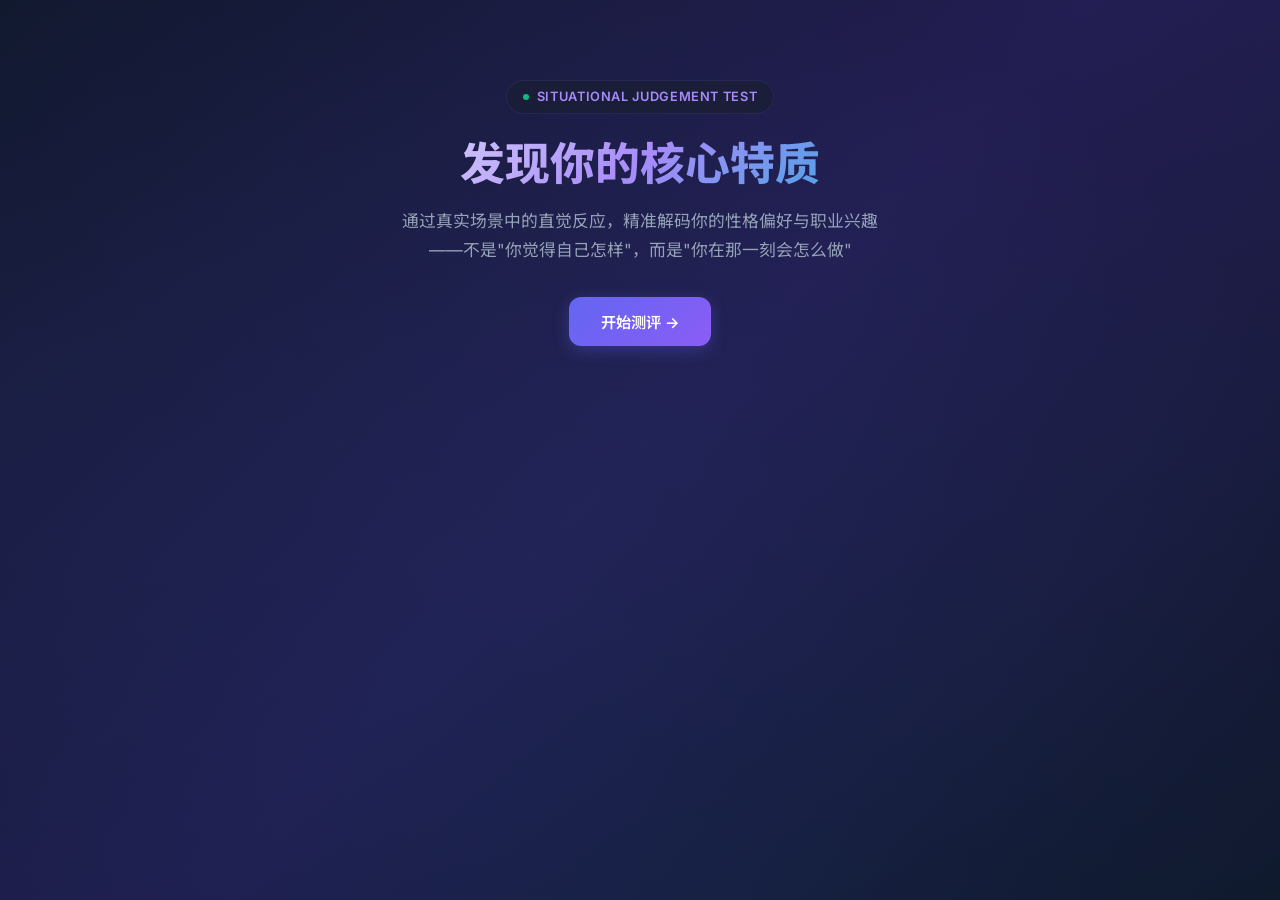
==== frontend/index.html @ df7fa260 "Phase 2/3: Frontend implementation and full system integration - Added responsive dark-themed UI (in" ====
<!DOCTYPE html>
<html lang="zh-CN">
<head>
    <meta charset="UTF-8">
    <meta name="viewport" content="width=device-width, initial-scale=1.0">
    <meta name="description" content="双核生涯测评引擎 — 基于情境判断的 MBTI + 霍兰德综合测评，专为高中生设计">
    <title>生涯测评 — 双核情境判断测试</title>
    <link rel="stylesheet" href="css/style.css">
</head>
<body>

    <!-- Progress Bar (sticky) -->
    <div class="progress-wrapper" id="progress-wrapper" style="display:none;">
        <div class="progress-bar">
            <div class="progress-bar__track">
                <div class="progress-bar__fill" id="progress-fill" style="width: 0%"></div>
            </div>
            <div class="progress-bar__label">
                <span>答题进度</span>
                <span id="progress-label">0 / 0</span>
            </div>
        </div>
    </div>

    <div class="container">
        <!-- Hero Section -->
        <div class="hero" id="hero">
            <div class="hero__badge">
                <span class="hero__badge-dot"></span>
                Situational Judgement Test
            </div>
            <h1 class="hero__title">发现你的核心特质</h1>
            <p class="hero__subtitle">
                通过真实场景中的直觉反应，精准解码你的性格偏好与职业兴趣——不是"你觉得自己怎样"，而是"你在那一刻会怎么做"
            </p>
            <button class="btn btn--primary" id="btn-start" onclick="startSurvey()">
                开始测评 →
            </button>
        </div>

        <!-- Survey Container (hidden until start) -->
        <div id="survey-container" style="display:none;"></div>
    </div>

    <!-- Scripts -->
    <script src="js/api.js"></script>
    <script src="js/survey_config.js"></script>
    <script>
        let survey;

        async function startSurvey() {
            // Hide hero, show survey
            document.getElementById('hero').style.display = 'none';
            document.getElementById('survey-container').style.display = 'block';
            document.getElementById('progress-wrapper').style.display = 'block';

            // Initialize survey
            survey = new SjtSurvey('survey-container');
            await survey.init();
        }
    </script>
</body>
</html>
---- frontend/css/style.css ----
/* ═══════════════════════════════════════════════════════════════
   SJT Assessment Engine — Design System
   双核生涯测评引擎 — Premium Dark Theme
   ═══════════════════════════════════════════════════════════════ */

/* ── Google Fonts ── */
@import url('https://fonts.googleapis.com/css2?family=Inter:wght@300;400;500;600;700;800&family=Noto+Sans+SC:wght@300;400;500;600;700&display=swap');

/* ── CSS Custom Properties ── */
:root {
    /* Color Palette — Deep Space */
    --bg-primary: #0a0e1a;
    --bg-secondary: #111827;
    --bg-card: #1a1f33;
    --bg-card-hover: #222842;
    --bg-glass: rgba(26, 31, 51, 0.7);

    /* Accent Gradient */
    --accent-1: #6366f1;   /* Indigo */
    --accent-2: #8b5cf6;   /* Violet */
    --accent-3: #a78bfa;   /* Light Violet */
    --accent-4: #06b6d4;   /* Cyan */
    --accent-5: #10b981;   /* Emerald */
    --gradient-primary: linear-gradient(135deg, var(--accent-1), var(--accent-2));
    --gradient-warm: linear-gradient(135deg, #f59e0b, #ef4444);
    --gradient-cool: linear-gradient(135deg, var(--accent-4), var(--accent-5));
    --gradient-hero: linear-gradient(135deg, #0f172a 0%, #1e1b4b 50%, #0f172a 100%);

    /* Text */
    --text-primary: #f1f5f9;
    --text-secondary: #94a3b8;
    --text-muted: #64748b;
    --text-accent: var(--accent-3);

    /* Borders & Shadows */
    --border-subtle: rgba(99, 102, 241, 0.15);
    --border-glow: rgba(99, 102, 241, 0.3);
    --shadow-card: 0 4px 24px rgba(0, 0, 0, 0.3), 0 0 0 1px var(--border-subtle);
    --shadow-glow: 0 0 40px rgba(99, 102, 241, 0.15);
    --shadow-button: 0 4px 16px rgba(99, 102, 241, 0.3);

    /* Spacing & Layout */
    --radius-sm: 8px;
    --radius-md: 12px;
    --radius-lg: 16px;
    --radius-xl: 24px;
    --max-width: 800px;

    /* Transitions */
    --transition-fast: 150ms cubic-bezier(0.4, 0, 0.2, 1);
    --transition-normal: 250ms cubic-bezier(0.4, 0, 0.2, 1);
    --transition-smooth: 400ms cubic-bezier(0.16, 1, 0.3, 1);

    /* Typography */
    --font-sans: 'Inter', 'Noto Sans SC', -apple-system, BlinkMacSystemFont, sans-serif;
    --font-mono: 'JetBrains Mono', 'Fira Code', monospace;
}

/* ── Reset & Base ── */
*,
*::before,
*::after {
    margin: 0;
    padding: 0;
    box-sizing: border-box;
}

html {
    font-size: 16px;
    scroll-behavior: smooth;
    -webkit-font-smoothing: antialiased;
    -moz-osx-font-smoothing: grayscale;
}

body {
    font-family: var(--font-sans);
    background: var(--bg-primary);
    color: var(--text-primary);
    line-height: 1.6;
    min-height: 100vh;
    overflow-x: hidden;
}

/* ── Animated Background ── */
body::before {
    content: '';
    position: fixed;
    top: 0;
    left: 0;
    width: 100%;
    height: 100%;
    background: var(--gradient-hero);
    z-index: -2;
}

body::after {
    content: '';
    position: fixed;
    top: -50%;
    left: -50%;
    width: 200%;
    height: 200%;
    background:
        radial-gradient(ellipse at 20% 50%, rgba(99, 102, 241, 0.08) 0%, transparent 50%),
        radial-gradient(ellipse at 80% 20%, rgba(139, 92, 246, 0.06) 0%, transparent 50%),
        radial-gradient(ellipse at 50% 80%, rgba(6, 182, 212, 0.05) 0%, transparent 50%);
    z-index: -1;
    animation: nebula 30s ease-in-out infinite alternate;
}

@keyframes nebula {
    0% { transform: translate(0, 0) rotate(0deg); }
    100% { transform: translate(-5%, 3%) rotate(3deg); }
}

/* ── Layout ── */
.container {
    max-width: var(--max-width);
    margin: 0 auto;
    padding: 2rem 1.5rem;
}

/* ── Hero Section ── */
.hero {
    text-align: center;
    padding: 3rem 0 2rem;
    position: relative;
}

.hero__badge {
    display: inline-flex;
    align-items: center;
    gap: 0.5rem;
    padding: 0.35rem 1rem;
    background: var(--bg-glass);
    border: 1px solid var(--border-subtle);
    border-radius: 9999px;
    font-size: 0.8rem;
    color: var(--text-accent);
    letter-spacing: 0.05em;
    text-transform: uppercase;
    font-weight: 600;
    margin-bottom: 1.5rem;
    backdrop-filter: blur(12px);
}

.hero__badge-dot {
    width: 6px;
    height: 6px;
    border-radius: 50%;
    background: var(--accent-5);
    animation: pulse-dot 2s ease-in-out infinite;
}

@keyframes pulse-dot {
    0%, 100% { opacity: 1; transform: scale(1); }
    50% { opacity: 0.5; transform: scale(0.8); }
}

.hero__title {
    font-size: clamp(1.8rem, 5vw, 2.8rem);
    font-weight: 800;
    line-height: 1.2;
    background: linear-gradient(135deg, var(--text-primary) 0%, var(--accent-3) 50%, var(--accent-4) 100%);
    -webkit-background-clip: text;
    -webkit-text-fill-color: transparent;
    background-clip: text;
    margin-bottom: 1rem;
}

.hero__subtitle {
    font-size: 1.05rem;
    color: var(--text-secondary);
    max-width: 500px;
    margin: 0 auto 2rem;
    font-weight: 400;
    line-height: 1.7;
}

/* ── Progress Bar ── */
.progress-wrapper {
    position: sticky;
    top: 0;
    z-index: 100;
    padding: 1rem 0;
    background: rgba(10, 14, 26, 0.85);
    backdrop-filter: blur(16px);
    border-bottom: 1px solid var(--border-subtle);
}

.progress-bar {
    width: 100%;
    max-width: var(--max-width);
    margin: 0 auto;
    padding: 0 1.5rem;
}

.progress-bar__track {
    height: 4px;
    background: var(--bg-card);
    border-radius: 9999px;
    overflow: hidden;
}

.progress-bar__fill {
    height: 100%;
    background: var(--gradient-primary);
    border-radius: 9999px;
    transition: width var(--transition-smooth);
    position: relative;
}

.progress-bar__fill::after {
    content: '';
    position: absolute;
    right: 0;
    top: -2px;
    width: 8px;
    height: 8px;
    border-radius: 50%;
    background: var(--accent-3);
    box-shadow: 0 0 12px var(--accent-2);
}

.progress-bar__label {
    display: flex;
    justify-content: space-between;
    align-items: center;
    margin-top: 0.5rem;
    font-size: 0.8rem;
    color: var(--text-muted);
}

/* ── Survey Card ── */
.survey-card {
    background: var(--bg-card);
    border: 1px solid var(--border-subtle);
    border-radius: var(--radius-lg);
    padding: 2rem;
    margin-bottom: 1.5rem;
    box-shadow: var(--shadow-card);
    transition: all var(--transition-normal);
    animation: slideUp 0.5s var(--transition-smooth) both;
}

.survey-card:hover {
    border-color: var(--border-glow);
    box-shadow: var(--shadow-card), var(--shadow-glow);
}

@keyframes slideUp {
    from {
        opacity: 0;
        transform: translateY(20px);
    }
    to {
        opacity: 1;
        transform: translateY(0);
    }
}

.survey-card__number {
    display: inline-flex;
    align-items: center;
    justify-content: center;
    width: 28px;
    height: 28px;
    border-radius: 8px;
    background: var(--gradient-primary);
    color: white;
    font-size: 0.8rem;
    font-weight: 700;
    margin-bottom: 1rem;
}

.survey-card__question {
    font-size: 1.1rem;
    font-weight: 600;
    color: var(--text-primary);
    margin-bottom: 1.5rem;
    line-height: 1.7;
}

/* ── Radio Options ── */
.option-group {
    display: flex;
    flex-direction: column;
    gap: 0.75rem;
}

.option-item {
    position: relative;
    cursor: pointer;
}

.option-item input[type="radio"] {
    position: absolute;
    opacity: 0;
    width: 0;
    height: 0;
}

.option-item__label {
    display: flex;
    align-items: flex-start;
    gap: 1rem;
    padding: 1rem 1.25rem;
    background: var(--bg-secondary);
    border: 1.5px solid transparent;
    border-radius: var(--radius-md);
    cursor: pointer;
    transition: all var(--transition-normal);
    font-size: 0.95rem;
    line-height: 1.6;
    color: var(--text-secondary);
}

.option-item__label:hover {
    background: var(--bg-card-hover);
    border-color: var(--border-glow);
    color: var(--text-primary);
    transform: translateX(4px);
}

.option-item input[type="radio"]:checked + .option-item__label {
    background: rgba(99, 102, 241, 0.1);
    border-color: var(--accent-1);
    color: var(--text-primary);
    box-shadow: 0 0 20px rgba(99, 102, 241, 0.1);
}

.option-item__radio {
    flex-shrink: 0;
    width: 20px;
    height: 20px;
    border: 2px solid var(--text-muted);
    border-radius: 50%;
    margin-top: 2px;
    transition: all var(--transition-fast);
    position: relative;
}

.option-item input[type="radio"]:checked + .option-item__label .option-item__radio {
    border-color: var(--accent-1);
    background: var(--accent-1);
}

.option-item input[type="radio"]:checked + .option-item__label .option-item__radio::after {
    content: '';
    position: absolute;
    top: 50%;
    left: 50%;
    transform: translate(-50%, -50%);
    width: 8px;
    height: 8px;
    border-radius: 50%;
    background: white;
}

.option-item__key {
    flex-shrink: 0;
    width: 24px;
    height: 24px;
    display: flex;
    align-items: center;
    justify-content: center;
    border-radius: 6px;
    background: var(--bg-card);
    color: var(--text-muted);
    font-size: 0.75rem;
    font-weight: 700;
    margin-top: 1px;
    transition: all var(--transition-fast);
}

.option-item input[type="radio"]:checked + .option-item__label .option-item__key {
    background: var(--accent-1);
    color: white;
}

/* ── Buttons ── */
.btn {
    display: inline-flex;
    align-items: center;
    justify-content: center;
    gap: 0.5rem;
    padding: 0.85rem 2rem;
    border: none;
    border-radius: var(--radius-md);
    font-family: var(--font-sans);
    font-size: 0.95rem;
    font-weight: 600;
    cursor: pointer;
    transition: all var(--transition-normal);
    text-decoration: none;
    outline: none;
}

.btn--primary {
    background: var(--gradient-primary);
    color: white;
    box-shadow: var(--shadow-button);
}

.btn--primary:hover {
    transform: translateY(-2px);
    box-shadow: 0 6px 24px rgba(99, 102, 241, 0.4);
}

.btn--primary:active {
    transform: translateY(0);
}

.btn--primary:disabled {
    opacity: 0.4;
    cursor: not-allowed;
    transform: none;
}

.btn--ghost {
    background: transparent;
    color: var(--text-secondary);
    border: 1px solid var(--border-subtle);
}

.btn--ghost:hover {
    background: var(--bg-card);
    color: var(--text-primary);
    border-color: var(--border-glow);
}

.btn-group {
    display: flex;
    justify-content: space-between;
    align-items: center;
    gap: 1rem;
    margin-top: 2rem;
}

/* ── Loading Spinner ── */
.spinner {
    width: 40px;
    height: 40px;
    border: 3px solid var(--bg-card);
    border-top-color: var(--accent-1);
    border-radius: 50%;
    animation: spin 0.8s linear infinite;
    margin: 2rem auto;
}

@keyframes spin {
    to { transform: rotate(360deg); }
}

.loading-text {
    text-align: center;
    color: var(--text-secondary);
    font-size: 0.9rem;
    margin-top: 1rem;
}

/* ── Result Page ── */
.result-header {
    text-align: center;
    padding: 2rem 0;
}

.result-header__icon {
    font-size: 3rem;
    margin-bottom: 1rem;
    animation: bounceIn 0.6s cubic-bezier(0.68, -0.55, 0.27, 1.55);
}

@keyframes bounceIn {
    0% { transform: scale(0); opacity: 0; }
    60% { transform: scale(1.15); }
    100% { transform: scale(1); opacity: 1; }
}

.result-header__title {
    font-size: 1.6rem;
    font-weight: 700;
    margin-bottom: 0.5rem;
}

.result-header__sub {
    color: var(--text-secondary);
    font-size: 0.95rem;
}

/* ── Score Cards ── */
.score-section {
    margin-bottom: 2rem;
}

.score-section__title {
    font-size: 1.1rem;
    font-weight: 700;
    margin-bottom: 1rem;
    display: flex;
    align-items: center;
    gap: 0.5rem;
}

.score-section__title::before {
    content: '';
    width: 4px;
    height: 20px;
    border-radius: 4px;
    background: var(--gradient-primary);
}

.score-bar {
    display: flex;
    align-items: center;
    gap: 1rem;
    padding: 0.75rem 0;
    border-bottom: 1px solid rgba(255, 255, 255, 0.05);
    animation: fadeInLeft 0.4s ease-out both;
}

.score-bar:last-child {
    border-bottom: none;
}

@keyframes fadeInLeft {
    from { opacity: 0; transform: translateX(-10px); }
    to { opacity: 1; transform: translateX(0); }
}

.score-bar__label {
    width: 100px;
    font-size: 0.85rem;
    font-weight: 600;
    color: var(--text-secondary);
    flex-shrink: 0;
}

.score-bar__track {
    flex: 1;
    height: 8px;
    background: var(--bg-secondary);
    border-radius: 9999px;
    overflow: hidden;
}

.score-bar__fill {
    height: 100%;
    border-radius: 9999px;
    transition: width 1s cubic-bezier(0.16, 1, 0.3, 1);
    position: relative;
}

.score-bar__fill--holland {
    background: var(--gradient-primary);
}

.score-bar__fill--mbti {
    background: var(--gradient-cool);
}

.score-bar__fill--penalty {
    background: var(--gradient-warm);
}

.score-bar__value {
    width: 50px;
    text-align: right;
    font-size: 0.85rem;
    font-weight: 700;
    font-family: var(--font-mono);
    color: var(--text-primary);
}

/* ── Type Badge ── */
.type-badge {
    display: inline-flex;
    align-items: center;
    gap: 0.5rem;
    padding: 0.75rem 1.5rem;
    background: var(--bg-glass);
    border: 1px solid var(--border-glow);
    border-radius: var(--radius-xl);
    backdrop-filter: blur(12px);
    margin: 1rem 0;
}

.type-badge__code {
    font-family: var(--font-mono);
    font-size: 1.4rem;
    font-weight: 800;
    background: var(--gradient-primary);
    -webkit-background-clip: text;
    -webkit-text-fill-color: transparent;
    background-clip: text;
    letter-spacing: 0.15em;
}

.type-badge__label {
    font-size: 0.8rem;
    color: var(--text-muted);
    font-weight: 500;
}

/* ── Chart Container ── */
.chart-container {
    background: var(--bg-card);
    border: 1px solid var(--border-subtle);
    border-radius: var(--radius-lg);
    padding: 2rem;
    margin: 1.5rem 0;
    box-shadow: var(--shadow-card);
}

.chart-container canvas {
    max-height: 350px;
}

/* ── Dimension Description ── */
.dim-desc {
    background: var(--bg-card);
    border: 1px solid var(--border-subtle);
    border-radius: var(--radius-lg);
    padding: 1.5rem;
    margin-bottom: 1rem;
    transition: all var(--transition-normal);
}

.dim-desc:hover {
    border-color: var(--border-glow);
}

.dim-desc__header {
    display: flex;
    align-items: center;
    gap: 0.75rem;
    margin-bottom: 0.75rem;
}

.dim-desc__icon {
    width: 36px;
    height: 36px;
    display: flex;
    align-items: center;
    justify-content: center;
    border-radius: var(--radius-sm);
    font-size: 1.1rem;
}

.dim-desc__icon--R { background: rgba(239, 68, 68, 0.15); }
.dim-desc__icon--I { background: rgba(99, 102, 241, 0.15); }
.dim-desc__icon--A { background: rgba(168, 85, 247, 0.15); }
.dim-desc__icon--S { background: rgba(16, 185, 129, 0.15); }
.dim-desc__icon--E { background: rgba(245, 158, 11, 0.15); }
.dim-desc__icon--C { background: rgba(6, 182, 212, 0.15); }

.dim-desc__name {
    font-weight: 700;
    font-size: 0.95rem;
}

.dim-desc__text {
    font-size: 0.88rem;
    color: var(--text-secondary);
    line-height: 1.7;
}

/* ── Verification Warning ── */
.verify-notice {
    display: flex;
    align-items: flex-start;
    gap: 0.75rem;
    padding: 1rem 1.25rem;
    background: rgba(245, 158, 11, 0.08);
    border: 1px solid rgba(245, 158, 11, 0.2);
    border-radius: var(--radius-md);
    margin-top: 1rem;
    font-size: 0.85rem;
    color: var(--text-secondary);
    animation: slideUp 0.3s ease-out;
}

.verify-notice__icon {
    font-size: 1.1rem;
    flex-shrink: 0;
}

/* ── Hidden (for dynamic visibility) ── */
.hidden {
    display: none !important;
}

/* ── Fade transitions ── */
.fade-in {
    animation: fadeIn 0.5s ease-out;
}

@keyframes fadeIn {
    from { opacity: 0; }
    to { opacity: 1; }
}

/* ── Responsive ── */
@media (max-width: 640px) {
    .container {
        padding: 1rem;
    }

    .survey-card {
        padding: 1.5rem;
    }

    .option-item__label {
        padding: 0.85rem 1rem;
        font-size: 0.9rem;
    }

    .btn-group {
        flex-direction: column;
    }

    .btn {
        width: 100%;
    }

    .score-bar__label {
        width: 80px;
        font-size: 0.78rem;
    }

    .chart-container {
        padding: 1rem;
    }
}
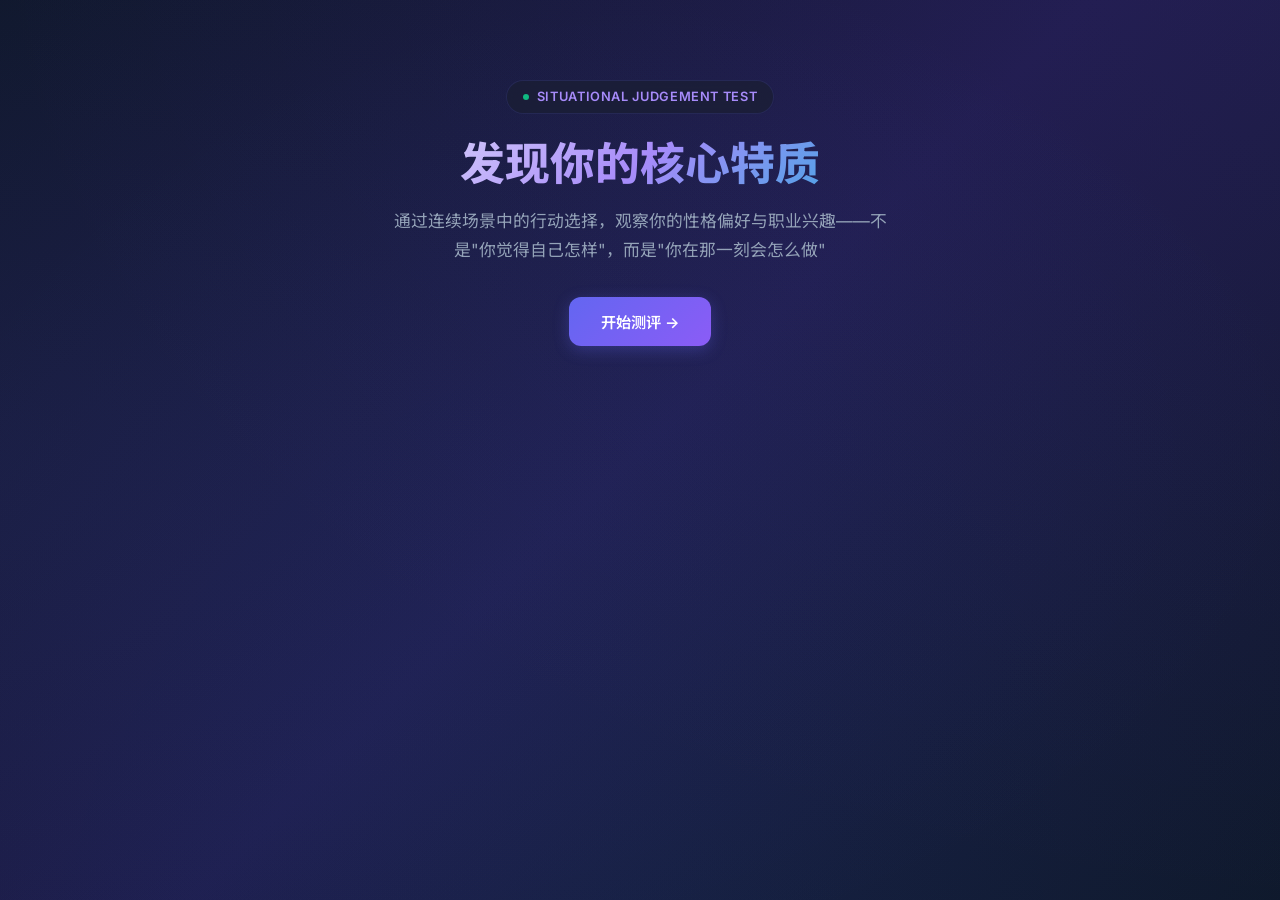
==== commit 78d12621: "Harden Holland assessment lineage workflow" ====
--- a/frontend/index.html
+++ b/frontend/index.html
@@ -31,7 +31,7 @@
             </div>
             <h1 class="hero__title">发现你的核心特质</h1>
             <p class="hero__subtitle">
-                通过真实场景中的直觉反应，精准解码你的性格偏好与职业兴趣——不是"你觉得自己怎样"，而是"你在那一刻会怎么做"
+                通过连续场景中的行动选择，观察你的性格偏好与职业兴趣——不是"你觉得自己怎样"，而是"你在那一刻会怎么做"
             </p>
             <button class="btn btn--primary" id="btn-start" onclick="startSurvey()">
                 开始测评 →
--- a/frontend/css/style.css
+++ b/frontend/css/style.css
@@ -493,6 +493,39 @@
     margin-bottom: 2rem;
 }
 
+.insight-text {
+    color: var(--text-secondary);
+    font-size: 0.98rem;
+    line-height: 1.8;
+}
+
+.occupation-list {
+    display: grid;
+    gap: 0.75rem;
+}
+
+.occupation-item {
+    display: flex;
+    align-items: center;
+    gap: 0.75rem;
+    padding: 0.85rem 1rem;
+    background: rgba(255, 255, 255, 0.03);
+    border: 1px solid var(--border-subtle);
+    border-radius: var(--radius-sm);
+}
+
+.occupation-item__code {
+    color: var(--text-muted);
+    font-family: var(--font-mono);
+    font-size: 0.82rem;
+    white-space: nowrap;
+}
+
+.occupation-item__name {
+    color: var(--text-primary);
+    font-weight: 500;
+}
+
 .score-section__title {
     font-size: 1.1rem;
     font-weight: 700;
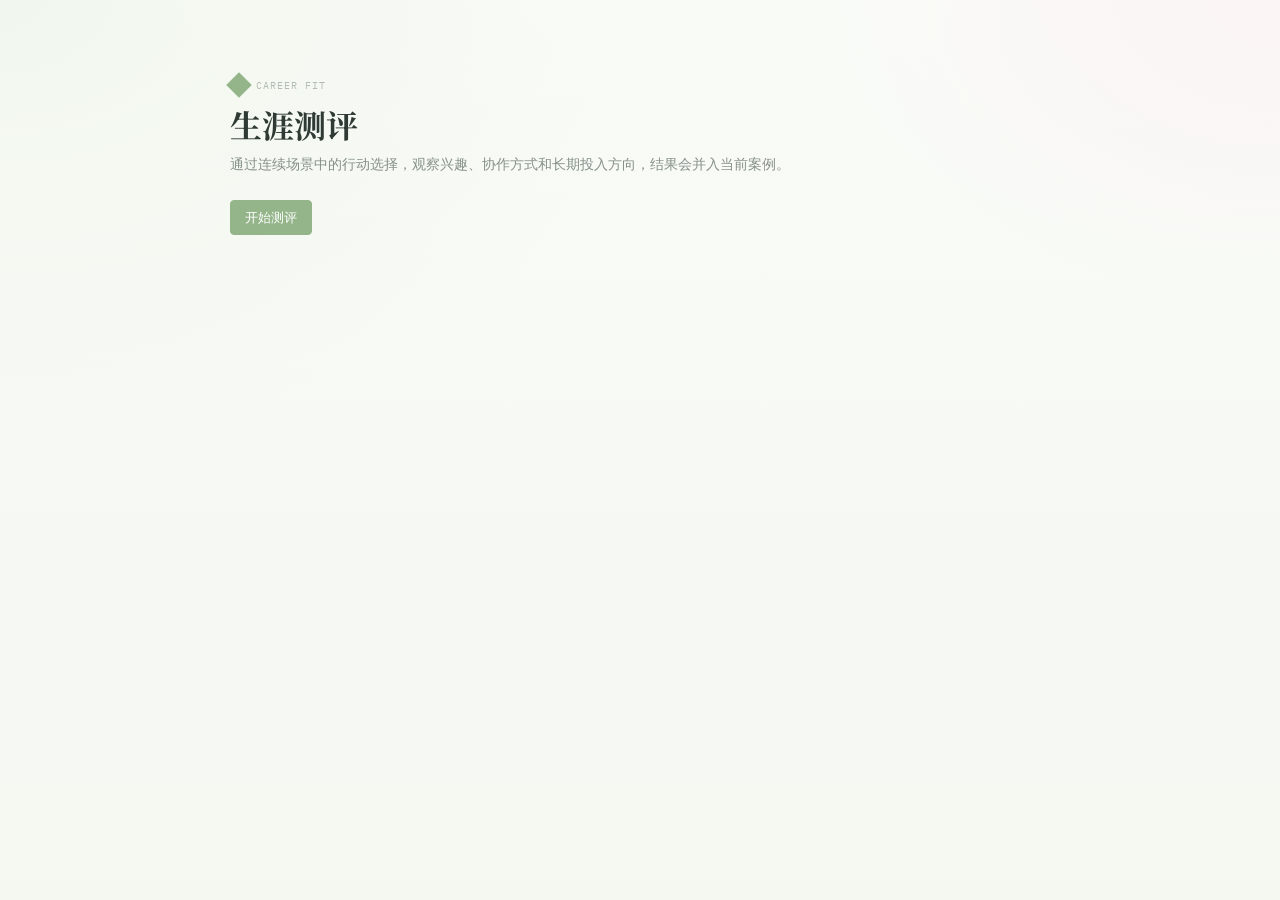
==== commit 28c52b76: "Align Holland assessment with core workflow" ====
--- a/frontend/index.html
+++ b/frontend/index.html
@@ -3,8 +3,8 @@
 <head>
     <meta charset="UTF-8">
     <meta name="viewport" content="width=device-width, initial-scale=1.0">
-    <meta name="description" content="双核生涯测评引擎 — 基于情境判断的 MBTI + 霍兰德综合测评，专为高中生设计">
-    <title>生涯测评 — 双核情境判断测试</title>
+    <meta name="description" content="志途 LifeHack 生涯测评 — 基于连续情境选择的兴趣与行动偏好观察">
+    <title>志途 LifeHack · 生涯测评</title>
     <link rel="stylesheet" href="css/style.css">
 </head>
 <body>
@@ -26,15 +26,15 @@
         <!-- Hero Section -->
         <div class="hero" id="hero">
             <div class="hero__badge">
-                <span class="hero__badge-dot"></span>
-                Situational Judgement Test
+                <span class="hero__badge-mark"></span>
+                Career Fit
             </div>
-            <h1 class="hero__title">发现你的核心特质</h1>
+            <h1 class="hero__title">生涯测评</h1>
             <p class="hero__subtitle">
-                通过连续场景中的行动选择，观察你的性格偏好与职业兴趣——不是"你觉得自己怎样"，而是"你在那一刻会怎么做"
+                通过连续场景中的行动选择，观察兴趣、协作方式和长期投入方向，结果会并入当前案例。
             </p>
             <button class="btn btn--primary" id="btn-start" onclick="startSurvey()">
-                开始测评 →
+                开始测评
             </button>
         </div>
 
--- a/frontend/css/style.css
+++ b/frontend/css/style.css
@@ -1,767 +1,541 @@
-/* ═══════════════════════════════════════════════════════════════
-   SJT Assessment Engine — Design System
-   双核生涯测评引擎 — Premium Dark Theme
-   ═══════════════════════════════════════════════════════════════ */
-
-/* ── Google Fonts ── */
-@import url('https://fonts.googleapis.com/css2?family=Inter:wght@300;400;500;600;700;800&family=Noto+Sans+SC:wght@300;400;500;600;700&display=swap');
-
-/* ── CSS Custom Properties ── */
+/* 志途 LifeHack · 生涯测评独立服务 */
+@import url('https://fonts.googleapis.com/css2?family=IBM+Plex+Mono:wght@400;500;600&family=IBM+Plex+Sans:wght@400;500;600;700&family=Noto+Serif+SC:wght@500;700&display=swap');
+
 :root {
-    /* Color Palette — Deep Space */
-    --bg-primary: #0a0e1a;
-    --bg-secondary: #111827;
-    --bg-card: #1a1f33;
-    --bg-card-hover: #222842;
-    --bg-glass: rgba(26, 31, 51, 0.7);
-
-    /* Accent Gradient */
-    --accent-1: #6366f1;   /* Indigo */
-    --accent-2: #8b5cf6;   /* Violet */
-    --accent-3: #a78bfa;   /* Light Violet */
-    --accent-4: #06b6d4;   /* Cyan */
-    --accent-5: #10b981;   /* Emerald */
-    --gradient-primary: linear-gradient(135deg, var(--accent-1), var(--accent-2));
-    --gradient-warm: linear-gradient(135deg, #f59e0b, #ef4444);
-    --gradient-cool: linear-gradient(135deg, var(--accent-4), var(--accent-5));
-    --gradient-hero: linear-gradient(135deg, #0f172a 0%, #1e1b4b 50%, #0f172a 100%);
-
-    /* Text */
-    --text-primary: #f1f5f9;
-    --text-secondary: #94a3b8;
-    --text-muted: #64748b;
-    --text-accent: var(--accent-3);
-
-    /* Borders & Shadows */
-    --border-subtle: rgba(99, 102, 241, 0.15);
-    --border-glow: rgba(99, 102, 241, 0.3);
-    --shadow-card: 0 4px 24px rgba(0, 0, 0, 0.3), 0 0 0 1px var(--border-subtle);
-    --shadow-glow: 0 0 40px rgba(99, 102, 241, 0.15);
-    --shadow-button: 0 4px 16px rgba(99, 102, 241, 0.3);
-
-    /* Spacing & Layout */
-    --radius-sm: 8px;
-    --radius-md: 12px;
-    --radius-lg: 16px;
-    --radius-xl: 24px;
-    --max-width: 800px;
-
-    /* Transitions */
-    --transition-fast: 150ms cubic-bezier(0.4, 0, 0.2, 1);
-    --transition-normal: 250ms cubic-bezier(0.4, 0, 0.2, 1);
-    --transition-smooth: 400ms cubic-bezier(0.16, 1, 0.3, 1);
-
-    /* Typography */
-    --font-sans: 'Inter', 'Noto Sans SC', -apple-system, BlinkMacSystemFont, sans-serif;
-    --font-mono: 'JetBrains Mono', 'Fira Code', monospace;
-}
-
-/* ── Reset & Base ── */
-*,
-*::before,
-*::after {
+    --bg: #f6f9f4;
+    --bg-2: #edf2ea;
+    --paper: #ffffff;
+    --ink: #2f3a34;
+    --ink-2: #576159;
+    --ink-3: #869089;
+    --muted: #b2bbb4;
+    --line: #e2ebde;
+    --line-2: #cfdac9;
+    --accent: #94b58a;
+    --accent-2: #6e9466;
+    --accent-3: #6e9466;
+    --accent-pink: #e7a8a0;
+    --warn: #d9b771;
+    --bad: #d69088;
+    --text-secondary: var(--ink-3);
+    --text-muted: var(--muted);
+}
+
+* {
+    box-sizing: border-box;
+}
+
+html,
+body {
     margin: 0;
     padding: 0;
-    box-sizing: border-box;
-}
-
-html {
-    font-size: 16px;
-    scroll-behavior: smooth;
+    color: var(--ink);
+    font-family: "IBM Plex Sans", "PingFang SC", "Microsoft YaHei", system-ui, sans-serif;
+    font-size: 13px;
+    line-height: 1.5;
     -webkit-font-smoothing: antialiased;
-    -moz-osx-font-smoothing: grayscale;
 }
 
 body {
-    font-family: var(--font-sans);
-    background: var(--bg-primary);
-    color: var(--text-primary);
-    line-height: 1.6;
     min-height: 100vh;
-    overflow-x: hidden;
-}
-
-/* ── Animated Background ── */
-body::before {
-    content: '';
-    position: fixed;
-    top: 0;
-    left: 0;
-    width: 100%;
-    height: 100%;
-    background: var(--gradient-hero);
-    z-index: -2;
-}
-
-body::after {
-    content: '';
-    position: fixed;
-    top: -50%;
-    left: -50%;
-    width: 200%;
-    height: 200%;
     background:
-        radial-gradient(ellipse at 20% 50%, rgba(99, 102, 241, 0.08) 0%, transparent 50%),
-        radial-gradient(ellipse at 80% 20%, rgba(139, 92, 246, 0.06) 0%, transparent 50%),
-        radial-gradient(ellipse at 50% 80%, rgba(6, 182, 212, 0.05) 0%, transparent 50%);
-    z-index: -1;
-    animation: nebula 30s ease-in-out infinite alternate;
-}
-
-@keyframes nebula {
-    0% { transform: translate(0, 0) rotate(0deg); }
-    100% { transform: translate(-5%, 3%) rotate(3deg); }
-}
-
-/* ── Layout ── */
+        radial-gradient(1200px 800px at 0% 0%, #f1f7ee 0%, transparent 55%),
+        radial-gradient(900px 600px at 100% 0%, #fbf4f5 0%, transparent 50%),
+        linear-gradient(180deg, #f9fbf7 0%, #f4f8f1 100%);
+    background-attachment: fixed;
+}
+
+a {
+    color: inherit;
+    text-decoration: none;
+}
+
 .container {
-    max-width: var(--max-width);
+    width: min(820px, calc(100vw - 32px));
     margin: 0 auto;
-    padding: 2rem 1.5rem;
-}
-
-/* ── Hero Section ── */
+    padding: 28px 0 72px;
+}
+
 .hero {
-    text-align: center;
-    padding: 3rem 0 2rem;
-    position: relative;
+    padding: 48px 0 18px;
 }
 
 .hero__badge {
     display: inline-flex;
     align-items: center;
-    gap: 0.5rem;
-    padding: 0.35rem 1rem;
-    background: var(--bg-glass);
-    border: 1px solid var(--border-subtle);
-    border-radius: 9999px;
-    font-size: 0.8rem;
-    color: var(--text-accent);
-    letter-spacing: 0.05em;
+    gap: 8px;
+    margin-bottom: 12px;
+    font-family: "IBM Plex Mono", ui-monospace, monospace;
+    font-size: 10px;
+    color: var(--muted);
+    letter-spacing: 1px;
     text-transform: uppercase;
-    font-weight: 600;
-    margin-bottom: 1.5rem;
-    backdrop-filter: blur(12px);
-}
-
-.hero__badge-dot {
-    width: 6px;
-    height: 6px;
-    border-radius: 50%;
-    background: var(--accent-5);
-    animation: pulse-dot 2s ease-in-out infinite;
-}
-
-@keyframes pulse-dot {
-    0%, 100% { opacity: 1; transform: scale(1); }
-    50% { opacity: 0.5; transform: scale(0.8); }
-}
-
-.hero__title {
-    font-size: clamp(1.8rem, 5vw, 2.8rem);
-    font-weight: 800;
-    line-height: 1.2;
-    background: linear-gradient(135deg, var(--text-primary) 0%, var(--accent-3) 50%, var(--accent-4) 100%);
-    -webkit-background-clip: text;
-    -webkit-text-fill-color: transparent;
-    background-clip: text;
-    margin-bottom: 1rem;
-}
-
-.hero__subtitle {
-    font-size: 1.05rem;
-    color: var(--text-secondary);
-    max-width: 500px;
-    margin: 0 auto 2rem;
-    font-weight: 400;
-    line-height: 1.7;
-}
-
-/* ── Progress Bar ── */
+}
+
+.hero__badge-mark,
+.result-header__mark {
+    width: 18px;
+    height: 18px;
+    background: var(--accent);
+    transform: rotate(45deg);
+    display: inline-block;
+}
+
+.hero__title,
+.result-header__title {
+    margin: 0;
+    color: var(--ink);
+    font-family: "Noto Serif SC", Songti SC, serif;
+    font-size: 32px;
+    line-height: 1.15;
+    font-weight: 700;
+    letter-spacing: 0;
+}
+
+.hero__subtitle,
+.result-header__sub,
+.loading-text {
+    max-width: 620px;
+    margin: 10px 0 24px;
+    color: var(--ink-3);
+    font-size: 14px;
+    line-height: 1.65;
+}
+
 .progress-wrapper {
     position: sticky;
     top: 0;
-    z-index: 100;
-    padding: 1rem 0;
-    background: rgba(10, 14, 26, 0.85);
-    backdrop-filter: blur(16px);
-    border-bottom: 1px solid var(--border-subtle);
+    z-index: 10;
+    padding: 12px 0;
+    background: rgba(246, 249, 244, 0.92);
+    border-bottom: 1px solid var(--line);
+    backdrop-filter: blur(12px);
 }
 
 .progress-bar {
-    width: 100%;
-    max-width: var(--max-width);
+    width: min(820px, calc(100vw - 32px));
     margin: 0 auto;
-    padding: 0 1.5rem;
 }
 
 .progress-bar__track {
-    height: 4px;
-    background: var(--bg-card);
-    border-radius: 9999px;
+    height: 3px;
+    background: var(--bg-2);
     overflow: hidden;
 }
 
 .progress-bar__fill {
     height: 100%;
-    background: var(--gradient-primary);
-    border-radius: 9999px;
-    transition: width var(--transition-smooth);
-    position: relative;
-}
-
-.progress-bar__fill::after {
-    content: '';
-    position: absolute;
-    right: 0;
-    top: -2px;
-    width: 8px;
-    height: 8px;
-    border-radius: 50%;
-    background: var(--accent-3);
-    box-shadow: 0 0 12px var(--accent-2);
+    background: var(--accent);
+    transition: width .25s ease;
 }
 
 .progress-bar__label {
     display: flex;
     justify-content: space-between;
-    align-items: center;
-    margin-top: 0.5rem;
-    font-size: 0.8rem;
-    color: var(--text-muted);
-}
-
-/* ── Survey Card ── */
+    margin-top: 6px;
+    color: var(--muted);
+    font-family: "IBM Plex Mono", ui-monospace, monospace;
+    font-size: 10.5px;
+    letter-spacing: .4px;
+    text-transform: uppercase;
+}
+
+.survey-card,
+.score-section,
+.chart-container,
+.result-header {
+    background: var(--paper);
+    border: 1px solid var(--line);
+    border-radius: 8px;
+}
+
 .survey-card {
-    background: var(--bg-card);
-    border: 1px solid var(--border-subtle);
-    border-radius: var(--radius-lg);
-    padding: 2rem;
-    margin-bottom: 1.5rem;
-    box-shadow: var(--shadow-card);
-    transition: all var(--transition-normal);
-    animation: slideUp 0.5s var(--transition-smooth) both;
-}
-
-.survey-card:hover {
-    border-color: var(--border-glow);
-    box-shadow: var(--shadow-card), var(--shadow-glow);
-}
-
-@keyframes slideUp {
-    from {
-        opacity: 0;
-        transform: translateY(20px);
-    }
-    to {
-        opacity: 1;
-        transform: translateY(0);
-    }
+    position: relative;
+    margin-bottom: 14px;
+    padding: 24px 26px 22px;
+}
+
+.survey-card.hidden {
+    display: none;
+}
+
+.survey-card.fade-in {
+    animation: fadeIn .18s ease both;
+}
+
+@keyframes fadeIn {
+    from { opacity: 0; transform: translateY(4px); }
+    to { opacity: 1; transform: translateY(0); }
 }
 
 .survey-card__number {
     display: inline-flex;
     align-items: center;
     justify-content: center;
-    width: 28px;
-    height: 28px;
-    border-radius: 8px;
-    background: var(--gradient-primary);
-    color: white;
-    font-size: 0.8rem;
-    font-weight: 700;
-    margin-bottom: 1rem;
+    width: 26px;
+    height: 26px;
+    margin-bottom: 12px;
+    border: 1px solid var(--line-2);
+    border-radius: 50%;
+    background: var(--bg);
+    color: var(--accent-2);
+    font-family: "IBM Plex Mono", ui-monospace, monospace;
+    font-size: 11px;
+    font-weight: 600;
 }
 
 .survey-card__question {
-    font-size: 1.1rem;
-    font-weight: 600;
-    color: var(--text-primary);
-    margin-bottom: 1.5rem;
-    line-height: 1.7;
-}
-
-/* ── Radio Options ── */
+    margin-bottom: 18px;
+    color: var(--ink);
+    font-family: "Noto Serif SC", Songti SC, serif;
+    font-size: 18px;
+    line-height: 1.55;
+    font-weight: 500;
+}
+
 .option-group {
     display: flex;
     flex-direction: column;
-    gap: 0.75rem;
+    gap: 10px;
 }
 
 .option-item {
     position: relative;
-    cursor: pointer;
 }
 
 .option-item input[type="radio"] {
     position: absolute;
     opacity: 0;
-    width: 0;
-    height: 0;
 }
 
 .option-item__label {
     display: flex;
     align-items: flex-start;
-    gap: 1rem;
-    padding: 1rem 1.25rem;
-    background: var(--bg-secondary);
-    border: 1.5px solid transparent;
-    border-radius: var(--radius-md);
+    gap: 12px;
+    min-height: 54px;
+    padding: 13px 16px;
+    background: var(--bg);
+    border: 1.5px solid var(--line);
+    border-radius: 8px;
+    color: var(--ink-2);
     cursor: pointer;
-    transition: all var(--transition-normal);
-    font-size: 0.95rem;
-    line-height: 1.6;
-    color: var(--text-secondary);
+    transition: background .12s ease, border-color .12s ease, transform .1s ease;
 }
 
 .option-item__label:hover {
-    background: var(--bg-card-hover);
-    border-color: var(--border-glow);
-    color: var(--text-primary);
-    transform: translateX(4px);
+    background: var(--paper);
+    border-color: var(--accent);
+    transform: translateX(2px);
 }
 
 .option-item input[type="radio"]:checked + .option-item__label {
-    background: rgba(99, 102, 241, 0.1);
-    border-color: var(--accent-1);
-    color: var(--text-primary);
-    box-shadow: 0 0 20px rgba(99, 102, 241, 0.1);
+    background: rgba(148, 181, 138, .1);
+    border-color: var(--accent);
+    color: var(--ink);
 }
 
 .option-item__radio {
+    width: 18px;
+    height: 18px;
+    margin-top: 2px;
+    border: 1.5px solid var(--line-2);
+    border-radius: 50%;
+    background: var(--paper);
     flex-shrink: 0;
-    width: 20px;
-    height: 20px;
-    border: 2px solid var(--text-muted);
-    border-radius: 50%;
-    margin-top: 2px;
-    transition: all var(--transition-fast);
-    position: relative;
 }
 
 .option-item input[type="radio"]:checked + .option-item__label .option-item__radio {
-    border-color: var(--accent-1);
-    background: var(--accent-1);
-}
-
-.option-item input[type="radio"]:checked + .option-item__label .option-item__radio::after {
-    content: '';
-    position: absolute;
-    top: 50%;
-    left: 50%;
-    transform: translate(-50%, -50%);
-    width: 8px;
-    height: 8px;
-    border-radius: 50%;
-    background: white;
+    border: 5px solid var(--accent);
 }
 
 .option-item__key {
-    flex-shrink: 0;
     width: 24px;
     height: 24px;
-    display: flex;
+    border-radius: 50%;
+    background: var(--bg-2);
+    color: var(--ink-3);
+    display: inline-flex;
     align-items: center;
     justify-content: center;
-    border-radius: 6px;
-    background: var(--bg-card);
-    color: var(--text-muted);
-    font-size: 0.75rem;
-    font-weight: 700;
-    margin-top: 1px;
-    transition: all var(--transition-fast);
+    font-family: "IBM Plex Mono", ui-monospace, monospace;
+    font-size: 11px;
+    font-weight: 600;
+    flex-shrink: 0;
 }
 
 .option-item input[type="radio"]:checked + .option-item__label .option-item__key {
-    background: var(--accent-1);
-    color: white;
-}
-
-/* ── Buttons ── */
-.btn {
-    display: inline-flex;
-    align-items: center;
-    justify-content: center;
-    gap: 0.5rem;
-    padding: 0.85rem 2rem;
-    border: none;
-    border-radius: var(--radius-md);
-    font-family: var(--font-sans);
-    font-size: 0.95rem;
-    font-weight: 600;
-    cursor: pointer;
-    transition: all var(--transition-normal);
-    text-decoration: none;
-    outline: none;
-}
-
-.btn--primary {
-    background: var(--gradient-primary);
-    color: white;
-    box-shadow: var(--shadow-button);
-}
-
-.btn--primary:hover {
-    transform: translateY(-2px);
-    box-shadow: 0 6px 24px rgba(99, 102, 241, 0.4);
-}
-
-.btn--primary:active {
-    transform: translateY(0);
-}
-
-.btn--primary:disabled {
-    opacity: 0.4;
-    cursor: not-allowed;
-    transform: none;
-}
-
-.btn--ghost {
-    background: transparent;
-    color: var(--text-secondary);
-    border: 1px solid var(--border-subtle);
-}
-
-.btn--ghost:hover {
-    background: var(--bg-card);
-    color: var(--text-primary);
-    border-color: var(--border-glow);
+    background: var(--accent);
+    color: #fff;
 }
 
 .btn-group {
     display: flex;
     justify-content: space-between;
-    align-items: center;
-    gap: 1rem;
-    margin-top: 2rem;
-}
-
-/* ── Loading Spinner ── */
+    gap: 10px;
+    margin-top: 18px;
+}
+
+.btn {
+    display: inline-flex;
+    align-items: center;
+    justify-content: center;
+    gap: 8px;
+    min-height: 34px;
+    padding: 7px 14px;
+    border: 1px solid var(--line-2);
+    border-radius: 4px;
+    background: var(--paper);
+    color: var(--ink-2);
+    font: inherit;
+    font-size: 12.5px;
+    cursor: pointer;
+}
+
+.btn:hover {
+    border-color: var(--accent);
+    color: var(--ink);
+}
+
+.btn--primary {
+    background: var(--accent);
+    border-color: var(--accent);
+    color: #fff;
+}
+
+.btn--primary:hover {
+    background: var(--accent-2);
+    border-color: var(--accent-2);
+    color: #fff;
+}
+
+.btn--ghost {
+    background: var(--bg);
+}
+
+.btn:disabled {
+    opacity: .55;
+    cursor: not-allowed;
+}
+
+.result-header {
+    padding: 24px 26px;
+    margin-bottom: 16px;
+}
+
+.result-header__mark {
+    margin-bottom: 18px;
+}
+
+.type-badge {
+    display: inline-flex;
+    flex-direction: column;
+    align-items: flex-start;
+    min-width: 120px;
+    margin: 0 6px 8px 0;
+    padding: 9px 12px;
+    background: var(--paper);
+    border: 1px solid var(--line);
+    border-radius: 6px;
+    text-align: left;
+}
+
+.type-badge__label,
+.score-section__title {
+    color: var(--muted);
+    font-family: "IBM Plex Mono", ui-monospace, monospace;
+    font-size: 10px;
+    letter-spacing: 1px;
+    text-transform: uppercase;
+}
+
+.type-badge__code {
+    margin-top: 3px;
+    color: var(--ink);
+    font-family: "IBM Plex Mono", ui-monospace, monospace;
+    font-size: 20px;
+    font-weight: 600;
+}
+
+.chart-container {
+    padding: 16px;
+    margin-bottom: 14px;
+}
+
+.chart-container canvas {
+    display: block;
+    max-height: 360px;
+}
+
+.score-section {
+    padding: 16px 18px;
+    margin-bottom: 14px;
+}
+
+.score-section__title {
+    margin-bottom: 12px;
+    color: var(--muted);
+    font-weight: 600;
+}
+
+.insight-text,
+.dim-desc__text {
+    margin: 0;
+    color: var(--ink-2);
+    font-size: 13px;
+    line-height: 1.65;
+}
+
+.score-bar {
+    display: grid;
+    grid-template-columns: 108px minmax(0, 1fr) 84px;
+    align-items: center;
+    gap: 10px;
+    padding: 7px 0;
+    border-bottom: 1px dotted var(--line-2);
+}
+
+.score-bar:last-child {
+    border-bottom: 0;
+}
+
+.score-bar__label {
+    color: var(--ink-2);
+    font-size: 12px;
+    min-width: 0;
+}
+
+.score-bar__track {
+    height: 8px;
+    background: var(--bg-2);
+    overflow: hidden;
+}
+
+.score-bar__fill {
+    height: 100%;
+    transition: width .35s ease;
+}
+
+.score-bar__value {
+    color: var(--ink-2);
+    font-family: "IBM Plex Mono", ui-monospace, monospace;
+    font-size: 11px;
+    text-align: right;
+    white-space: nowrap;
+}
+
+.occupation-list {
+    display: grid;
+    gap: 8px;
+}
+
+.occupation-item {
+    display: grid;
+    grid-template-columns: 98px minmax(0, 1fr);
+    gap: 8px;
+    padding: 8px 10px;
+    background: var(--bg);
+    border: 1px solid var(--line-2);
+    border-radius: 5px;
+}
+
+.occupation-item__code {
+    color: var(--muted);
+    font-family: "IBM Plex Mono", ui-monospace, monospace;
+    font-size: 10.5px;
+}
+
+.occupation-item__name {
+    color: var(--ink-2);
+    font-size: 12.5px;
+}
+
+.dim-desc {
+    padding: 11px 0;
+    border-bottom: 1px dotted var(--line-2);
+}
+
+.dim-desc:last-child {
+    border-bottom: 0;
+}
+
+.dim-desc__header {
+    display: flex;
+    align-items: center;
+    gap: 9px;
+    margin-bottom: 5px;
+}
+
+.dim-desc__icon {
+    width: 24px;
+    height: 24px;
+    border-radius: 50%;
+    display: flex;
+    align-items: center;
+    justify-content: center;
+    background: var(--bg-2);
+    font-size: 12px;
+}
+
+.dim-desc__name {
+    color: var(--ink);
+    font-family: "Noto Serif SC", Songti SC, serif;
+    font-size: 14px;
+    font-weight: 500;
+}
+
 .spinner {
-    width: 40px;
-    height: 40px;
-    border: 3px solid var(--bg-card);
-    border-top-color: var(--accent-1);
+    display: inline-block;
+    width: 28px;
+    height: 28px;
+    border: 2px solid var(--line-2);
+    border-top-color: var(--accent);
     border-radius: 50%;
-    animation: spin 0.8s linear infinite;
-    margin: 2rem auto;
+    animation: spin .8s linear infinite;
 }
 
 @keyframes spin {
     to { transform: rotate(360deg); }
 }
 
-.loading-text {
-    text-align: center;
-    color: var(--text-secondary);
-    font-size: 0.9rem;
-    margin-top: 1rem;
-}
-
-/* ── Result Page ── */
-.result-header {
-    text-align: center;
-    padding: 2rem 0;
-}
-
-.result-header__icon {
-    font-size: 3rem;
-    margin-bottom: 1rem;
-    animation: bounceIn 0.6s cubic-bezier(0.68, -0.55, 0.27, 1.55);
-}
-
-@keyframes bounceIn {
-    0% { transform: scale(0); opacity: 0; }
-    60% { transform: scale(1.15); }
-    100% { transform: scale(1); opacity: 1; }
-}
-
-.result-header__title {
-    font-size: 1.6rem;
-    font-weight: 700;
-    margin-bottom: 0.5rem;
-}
-
-.result-header__sub {
-    color: var(--text-secondary);
-    font-size: 0.95rem;
-}
-
-/* ── Score Cards ── */
-.score-section {
-    margin-bottom: 2rem;
-}
-
-.insight-text {
-    color: var(--text-secondary);
-    font-size: 0.98rem;
-    line-height: 1.8;
-}
-
-.occupation-list {
-    display: grid;
-    gap: 0.75rem;
-}
-
-.occupation-item {
-    display: flex;
-    align-items: center;
-    gap: 0.75rem;
-    padding: 0.85rem 1rem;
-    background: rgba(255, 255, 255, 0.03);
-    border: 1px solid var(--border-subtle);
-    border-radius: var(--radius-sm);
-}
-
-.occupation-item__code {
-    color: var(--text-muted);
-    font-family: var(--font-mono);
-    font-size: 0.82rem;
-    white-space: nowrap;
-}
-
-.occupation-item__name {
-    color: var(--text-primary);
-    font-weight: 500;
-}
-
-.score-section__title {
-    font-size: 1.1rem;
-    font-weight: 700;
-    margin-bottom: 1rem;
-    display: flex;
-    align-items: center;
-    gap: 0.5rem;
-}
-
-.score-section__title::before {
-    content: '';
-    width: 4px;
-    height: 20px;
-    border-radius: 4px;
-    background: var(--gradient-primary);
-}
-
-.score-bar {
-    display: flex;
-    align-items: center;
-    gap: 1rem;
-    padding: 0.75rem 0;
-    border-bottom: 1px solid rgba(255, 255, 255, 0.05);
-    animation: fadeInLeft 0.4s ease-out both;
-}
-
-.score-bar:last-child {
-    border-bottom: none;
-}
-
-@keyframes fadeInLeft {
-    from { opacity: 0; transform: translateX(-10px); }
-    to { opacity: 1; transform: translateX(0); }
-}
-
-.score-bar__label {
-    width: 100px;
-    font-size: 0.85rem;
-    font-weight: 600;
-    color: var(--text-secondary);
-    flex-shrink: 0;
-}
-
-.score-bar__track {
-    flex: 1;
-    height: 8px;
-    background: var(--bg-secondary);
-    border-radius: 9999px;
-    overflow: hidden;
-}
-
-.score-bar__fill {
-    height: 100%;
-    border-radius: 9999px;
-    transition: width 1s cubic-bezier(0.16, 1, 0.3, 1);
-    position: relative;
-}
-
-.score-bar__fill--holland {
-    background: var(--gradient-primary);
-}
-
-.score-bar__fill--mbti {
-    background: var(--gradient-cool);
-}
-
-.score-bar__fill--penalty {
-    background: var(--gradient-warm);
-}
-
-.score-bar__value {
-    width: 50px;
-    text-align: right;
-    font-size: 0.85rem;
-    font-weight: 700;
-    font-family: var(--font-mono);
-    color: var(--text-primary);
-}
-
-/* ── Type Badge ── */
-.type-badge {
-    display: inline-flex;
-    align-items: center;
-    gap: 0.5rem;
-    padding: 0.75rem 1.5rem;
-    background: var(--bg-glass);
-    border: 1px solid var(--border-glow);
-    border-radius: var(--radius-xl);
-    backdrop-filter: blur(12px);
-    margin: 1rem 0;
-}
-
-.type-badge__code {
-    font-family: var(--font-mono);
-    font-size: 1.4rem;
-    font-weight: 800;
-    background: var(--gradient-primary);
-    -webkit-background-clip: text;
-    -webkit-text-fill-color: transparent;
-    background-clip: text;
-    letter-spacing: 0.15em;
-}
-
-.type-badge__label {
-    font-size: 0.8rem;
-    color: var(--text-muted);
-    font-weight: 500;
-}
-
-/* ── Chart Container ── */
-.chart-container {
-    background: var(--bg-card);
-    border: 1px solid var(--border-subtle);
-    border-radius: var(--radius-lg);
-    padding: 2rem;
-    margin: 1.5rem 0;
-    box-shadow: var(--shadow-card);
-}
-
-.chart-container canvas {
-    max-height: 350px;
-}
-
-/* ── Dimension Description ── */
-.dim-desc {
-    background: var(--bg-card);
-    border: 1px solid var(--border-subtle);
-    border-radius: var(--radius-lg);
-    padding: 1.5rem;
-    margin-bottom: 1rem;
-    transition: all var(--transition-normal);
-}
-
-.dim-desc:hover {
-    border-color: var(--border-glow);
-}
-
-.dim-desc__header {
-    display: flex;
-    align-items: center;
-    gap: 0.75rem;
-    margin-bottom: 0.75rem;
-}
-
-.dim-desc__icon {
-    width: 36px;
-    height: 36px;
-    display: flex;
-    align-items: center;
-    justify-content: center;
-    border-radius: var(--radius-sm);
-    font-size: 1.1rem;
-}
-
-.dim-desc__icon--R { background: rgba(239, 68, 68, 0.15); }
-.dim-desc__icon--I { background: rgba(99, 102, 241, 0.15); }
-.dim-desc__icon--A { background: rgba(168, 85, 247, 0.15); }
-.dim-desc__icon--S { background: rgba(16, 185, 129, 0.15); }
-.dim-desc__icon--E { background: rgba(245, 158, 11, 0.15); }
-.dim-desc__icon--C { background: rgba(6, 182, 212, 0.15); }
-
-.dim-desc__name {
-    font-weight: 700;
-    font-size: 0.95rem;
-}
-
-.dim-desc__text {
-    font-size: 0.88rem;
-    color: var(--text-secondary);
-    line-height: 1.7;
-}
-
-/* ── Verification Warning ── */
-.verify-notice {
-    display: flex;
-    align-items: flex-start;
-    gap: 0.75rem;
-    padding: 1rem 1.25rem;
-    background: rgba(245, 158, 11, 0.08);
-    border: 1px solid rgba(245, 158, 11, 0.2);
-    border-radius: var(--radius-md);
-    margin-top: 1rem;
-    font-size: 0.85rem;
-    color: var(--text-secondary);
-    animation: slideUp 0.3s ease-out;
-}
-
-.verify-notice__icon {
-    font-size: 1.1rem;
-    flex-shrink: 0;
-}
-
-/* ── Hidden (for dynamic visibility) ── */
-.hidden {
-    display: none !important;
-}
-
-/* ── Fade transitions ── */
-.fade-in {
-    animation: fadeIn 0.5s ease-out;
-}
-
-@keyframes fadeIn {
-    from { opacity: 0; }
-    to { opacity: 1; }
-}
-
-/* ── Responsive ── */
 @media (max-width: 640px) {
-    .container {
-        padding: 1rem;
-    }
-
-    .survey-card {
-        padding: 1.5rem;
+    .container,
+    .progress-bar {
+        width: calc(100vw - 24px);
+    }
+
+    .hero {
+        padding-top: 28px;
+    }
+
+    .hero__title,
+    .result-header__title {
+        font-size: 26px;
+    }
+
+    .survey-card,
+    .score-section,
+    .result-header {
+        padding: 18px;
     }
 
     .option-item__label {
-        padding: 0.85rem 1rem;
-        font-size: 0.9rem;
+        padding: 12px;
+    }
+
+    .score-bar {
+        grid-template-columns: 1fr;
+        gap: 5px;
+    }
+
+    .score-bar__value {
+        text-align: left;
+    }
+
+    .occupation-item {
+        grid-template-columns: 1fr;
     }
 
     .btn-group {
         flex-direction: column;
     }
-
-    .btn {
-        width: 100%;
-    }
-
-    .score-bar__label {
-        width: 80px;
-        font-size: 0.78rem;
-    }
-
-    .chart-container {
-        padding: 1rem;
-    }
-}
+}
